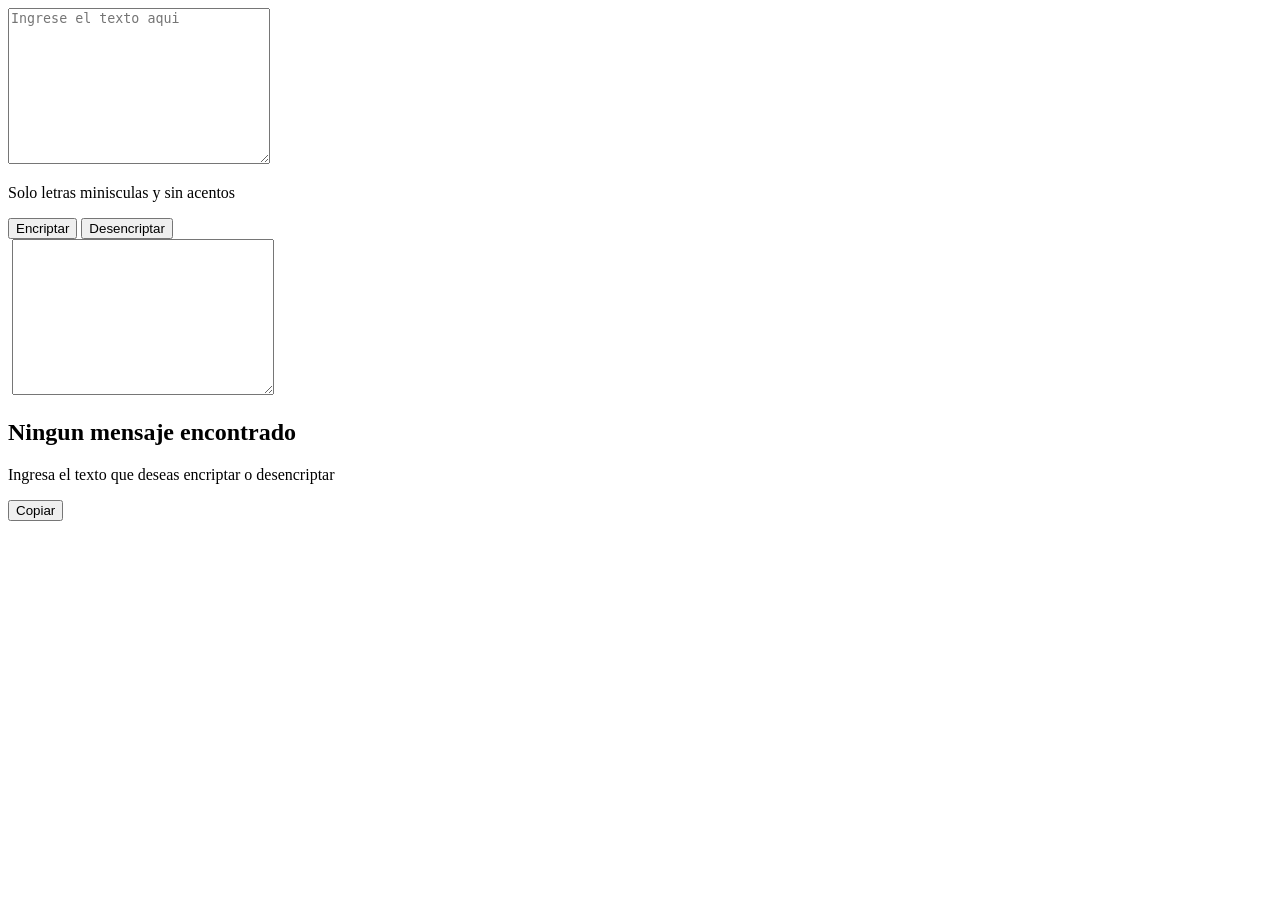
==== index.html @ 51320c88 "Rename encriptador.html to index.html" ====
<!DOCTYPE html>
<html lang="en">
  <head>
    <meta charset="UTF-8" />
    <meta http-equiv="X-UA-Compatible" content="IE=edge" />
    <meta name="viewport" content="width=device-width, initial-scale=1.0" />
    <title>Encriptador de texto</title>
    <link
      rel="shortcut icon"
      href="/Portafolio/Img encript/icons8-pokeball-30.png"
      type="image/x-icon"
    />
    <link rel="stylesheet" href="/Portafolio/encriptador.css" />
  </head>
  <body>
    <div class="container">
      <div class="encriptar">
        <textarea
          name="texto"
          class="texto"
          id="texto"
          cols="30"
          rows="10"
          placeholder="Ingrese el texto aqui"
        ></textarea>
        <div class="terminos"><p>Solo letras minisculas y sin acentos</p></div>
      </div>
      <div class="botones">
        <button class="btn-encriptar" type="button" onclick="encriptar()">
          Encriptar
        </button>
        <input
          type="button"
          class="btn-desencriptar"
          value="Desencriptar"
          onclick="desencriptar()"
        />
      </div>
      <div class="encriptado">
        <img
          src="/Portafolio/Img encript/Vaporeon.png"
          alt=""
          class="draw"
          id="draw"
        />

        <textarea
          name="textA"
          id="textA"
          class="textA"
          cols="30"
          rows="10"
        ></textarea>
        <div class="mensaje-encriptado" id="mensaje-encriptado">
          <h2 id="titulo-mensaje">Ningun mensaje encontrado</h2>
          <p id="parrafo">
            Ingresa el texto que deseas encriptar o desencriptar
          </p>
          <button
            type="button"
            class="copy"
            id="copy"
            onclick="copiar()"
            value="Copiar"
          >
            Copiar
          </button>
        </div>
      </div>
    </div>
  </body>
  <script src="/Portafolio/encriptador.js"></script>
</html>
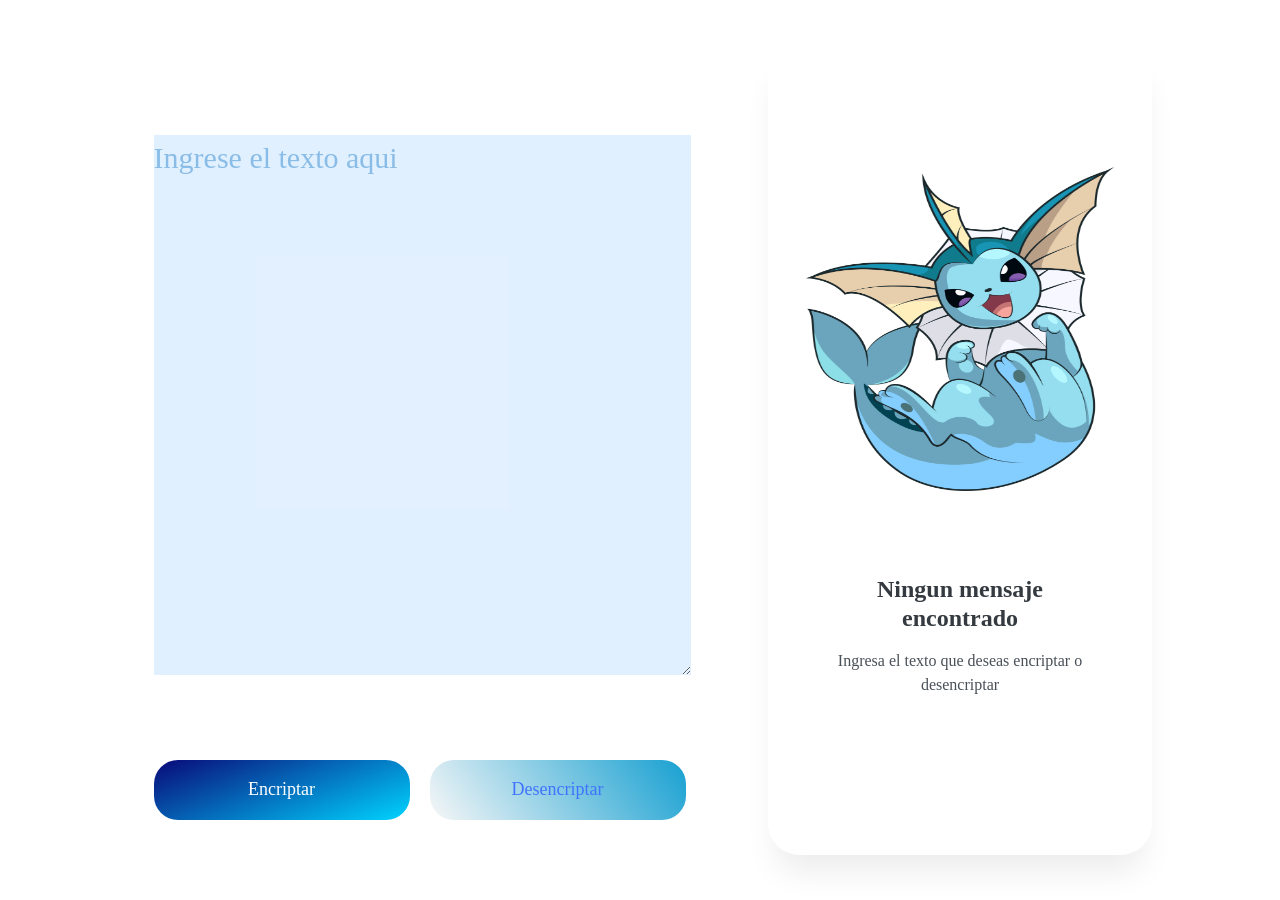
==== commit 60d09a5c: "Update index.html" ====
--- a/index.html
+++ b/index.html
@@ -10,7 +10,7 @@
       href="/Portafolio/Img encript/icons8-pokeball-30.png"
       type="image/x-icon"
     />
-    <link rel="stylesheet" href="/Portafolio/encriptador.css" />
+    <link rel="stylesheet" href="encriptador.css" />
   </head>
   <body>
     <div class="container">
@@ -38,7 +38,7 @@
       </div>
       <div class="encriptado">
         <img
-          src="/Portafolio/Img encript/Vaporeon.png"
+          src="/Img encript/Vaporeon.png"
           alt=""
           class="draw"
           id="draw"
@@ -69,5 +69,5 @@
       </div>
     </div>
   </body>
-  <script src="/Portafolio/encriptador.js"></script>
+  <script src="encriptador.js"></script>
 </html>
--- a/encriptador.css
+++ b/encriptador.css
@@ -0,0 +1,266 @@
+ *{
+    margin: 0;
+    padding: 0;
+ }
+
+ .container{
+    position: relative;
+    width: 100vw;
+    height: 100vh;
+    background-image: url("/Portafolio/Img encript/Fondo\ pokemon.jpg");
+ }
+
+ .texto{
+    position: absolute;
+    width: 42%;
+    height: 60%;
+    left: 12%;
+    top: 15%;
+    border: none;
+    font-family:"Inter";
+    font-style: normal;
+    font-weight: 400;
+    font-size: 30px;
+    line-height: 150%;
+    background-color:rgba(207, 230, 255, 0.61);
+  
+ }
+
+ .texto::placeholder{
+    color: rgb(137, 188, 230);
+ }
+
+ .texto:focus,.texto:active{
+    outline: none;
+    border: none;
+  
+ }
+
+ .terminos{
+    display: flex;
+    flex-direction: row;
+    align-items: center;
+    padding: 0px;
+    position: absolute;
+    width: 80%;
+    left: 12%;
+    top: 80%;
+ }
+
+ .terminos p{
+    font-family: "Inter";
+    font-style: normal;
+    font-weight: 400;
+    font-size: 17px;
+    line-height: 150%;
+    color: white;
+    opacity: 0.8;
+    flex: none;
+    order: 1;
+    flex-grow:0 ;
+ }
+
+ .botones{
+    display: flex;
+    flex-direction: row;
+    align-items: flex-start;
+    padding: 1% 0;
+    position: absolute;
+    width: 80%;
+    left: 12%;
+    top: 83%;
+    gap: 20px;
+ }
+
+ .btn-encriptar{
+   align-items: center;
+   justify-content: center;
+   padding: 2%;
+   gap: 8px;
+   width: 25%;
+   background: rgb(2,0,36);
+   background: linear-gradient(159deg, rgba(2,0,36,1) 0%, rgba(9,9,121,1) 0%, rgba(0,212,255,1) 100%);    border-radius: 24px;
+    font-family: "Inter";
+    font-size: 18px;
+    line-height: 19px;
+    text-align: center;
+    border: none;
+    color: white;
+    transition: 0.09s;
+ }
+
+ .btn-desencriptar{
+ box-sizing: border-box;
+ display: flex;
+ flex-direction: row;
+ width: 25%;
+ align-items: flex-start;
+ justify-content: center;
+ padding: 2%;
+ gap: 8%;
+ background: rgb(2,0,36);
+ background: linear-gradient(234deg, rgba(2,0,36,1) 0%, rgba(23,160,209,1) 0%, rgba(247,247,247,1) 100%);
+ border:none;
+ border-radius: 24px;
+ font-family: "Inter";
+ font-weight: 400;
+ font-size: 18px;
+ line-height: 19px;
+ color:rgb(64, 115, 253) ;
+ transition: 0.09s;
+  }
+
+  .btn-desencriptar:hover,.btn-encriptar:hover{
+    margin: 0.3%;
+    width: 24.5%;
+    padding: 1.8%;
+  }
+
+  .encriptado{
+    display: flex;
+    justify-content: center;
+    position: absolute;
+    width: 30%;
+    height: 90%;
+    left: 60%;
+    top: 5%;
+    background: rgba(255, 255, 255, 0.808) ;
+    border-radius: 32px;
+    box-shadow: 0px 24px 32px -8px rgba(0,0,0,0.08);
+    
+    
+  }
+
+  .textA{
+    background-color: rgba(240, 248, 255, 0);
+    opacity: 0.7;
+    width: 90%;
+    border: none;
+    position: absolute;
+    top: 10%;
+    height: 70%;
+    font-family: "Inter";
+    font-weight: 400;
+    font-size: 27px;
+    line-height: 19px;
+  }
+  .mensaje-encriptado{
+    display: flex;
+    flex-direction: column;
+    align-items: center;
+    justify-content: center;
+    padding: 1%;
+    gap: 16px;
+    position: absolute;
+    width: 100%;
+    top: 65%;
+    text-align: center;
+  }
+
+  .mensaje-encriptado h2{
+    width: 60%;
+    font-family: "Inter";
+    font-style: normal;
+    font-weight: 700;
+    font-size: 24px;
+    line-height: 120%;
+    text-align: center;
+    color: #343a40;
+  }
+
+  .mensaje-encriptado p {
+    width: 80%;
+    font-family: "Inter";
+    font-style: normal;
+    font-weight: 400;
+    font-size: 16px;
+    line-height: 150%;
+    text-align: center;
+    color: #495057;
+  }
+
+  .encriptado .draw{
+    position: absolute;
+    width: 80%;
+    height: 40%;
+    top: 15%;
+  
+  }
+
+  .encriptado .copy{
+    
+    margin: 4%;
+    width: 80%;
+    height: 40px;
+    border-radius: 45px;
+    background: rgb(63,243,251);
+    background: radial-gradient(circle, rgba(63,243,251,0.7352941176470589) 0%, rgba(68,195,252,0.8161764705882353) 48%, rgba(70,128,252,0.8602941176470589) 100%);border:none;
+transition: 0.09s;
+
+  }
+  .copy:hover{
+    margin: 3.7%;
+    padding: 0.9%;
+width: 78%;
+
+}
+
+
+  @media (max-width: 57.5em){
+    .container{
+        display: flex;
+        flex-direction:row ;
+    }
+    .encriptar{
+        width: 100%;
+    }
+    .texto{
+        width: 80%;
+        height: 60%;
+        left: 10%;
+        top: 5%;
+    }
+    .terminos{
+      width: 80%;
+      left: 10%;
+      height: 67%;  
+    }
+    .terminos p{
+      position: absolute;
+        top: -20%;
+        font-size: 16px ;
+    }
+    .botones{
+      gap: 20px;
+        width: 80%;
+        left: 10%;
+        top: 70%;
+
+    }
+    .btn-encriptar, .btn-desencriptar{
+        width: 48%;
+        border-radius: 36px;
+    }
+    .btn-desencriptar:hover,.btn-encriptar:hover{
+        margin: 0.3%;
+        padding: 1.9%;
+width: 46.5%;
+    }
+    
+    .encriptado{
+      width: 80%;
+      height: 15%;
+      left: 10%;
+      top: 80%;
+  
+    }
+     .mensaje-encriptado{
+      width: 100%;
+      top: 5%;
+     }
+     .encriptado img{
+      top: 0;
+      display: none;
+      visibility: hidden;
+     }
+  }
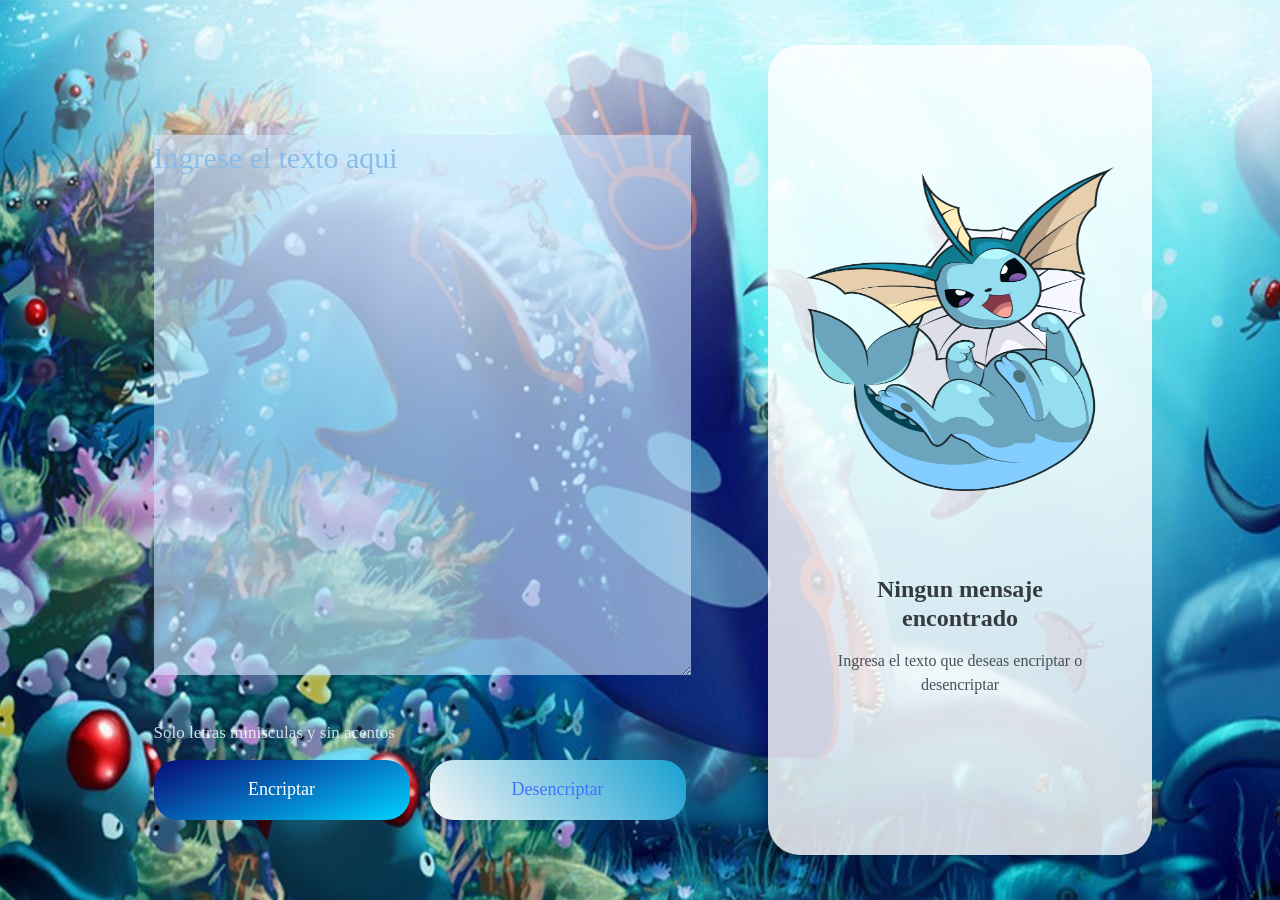
==== commit 0cf46880: "Update index.html" ====
--- a/index.html
+++ b/index.html
@@ -7,7 +7,7 @@
     <title>Encriptador de texto</title>
     <link
       rel="shortcut icon"
-      href="/Portafolio/Img encript/icons8-pokeball-30.png"
+      href="Img encript/icons8-pokeball-30.png"
       type="image/x-icon"
     />
     <link rel="stylesheet" href="encriptador.css" />
@@ -38,7 +38,7 @@
       </div>
       <div class="encriptado">
         <img
-          src="/Img encript/Vaporeon.png"
+          src="Img encript/Vaporeon.png"
           alt=""
           class="draw"
           id="draw"
--- a/encriptador.css
+++ b/encriptador.css
@@ -7,7 +7,7 @@
     position: relative;
     width: 100vw;
     height: 100vh;
-    background-image: url("/Portafolio/Img encript/Fondo\ pokemon.jpg");
+    background-image: url("Img encript/Fondo\ pokemon.jpg");
  }
 
  .texto{
